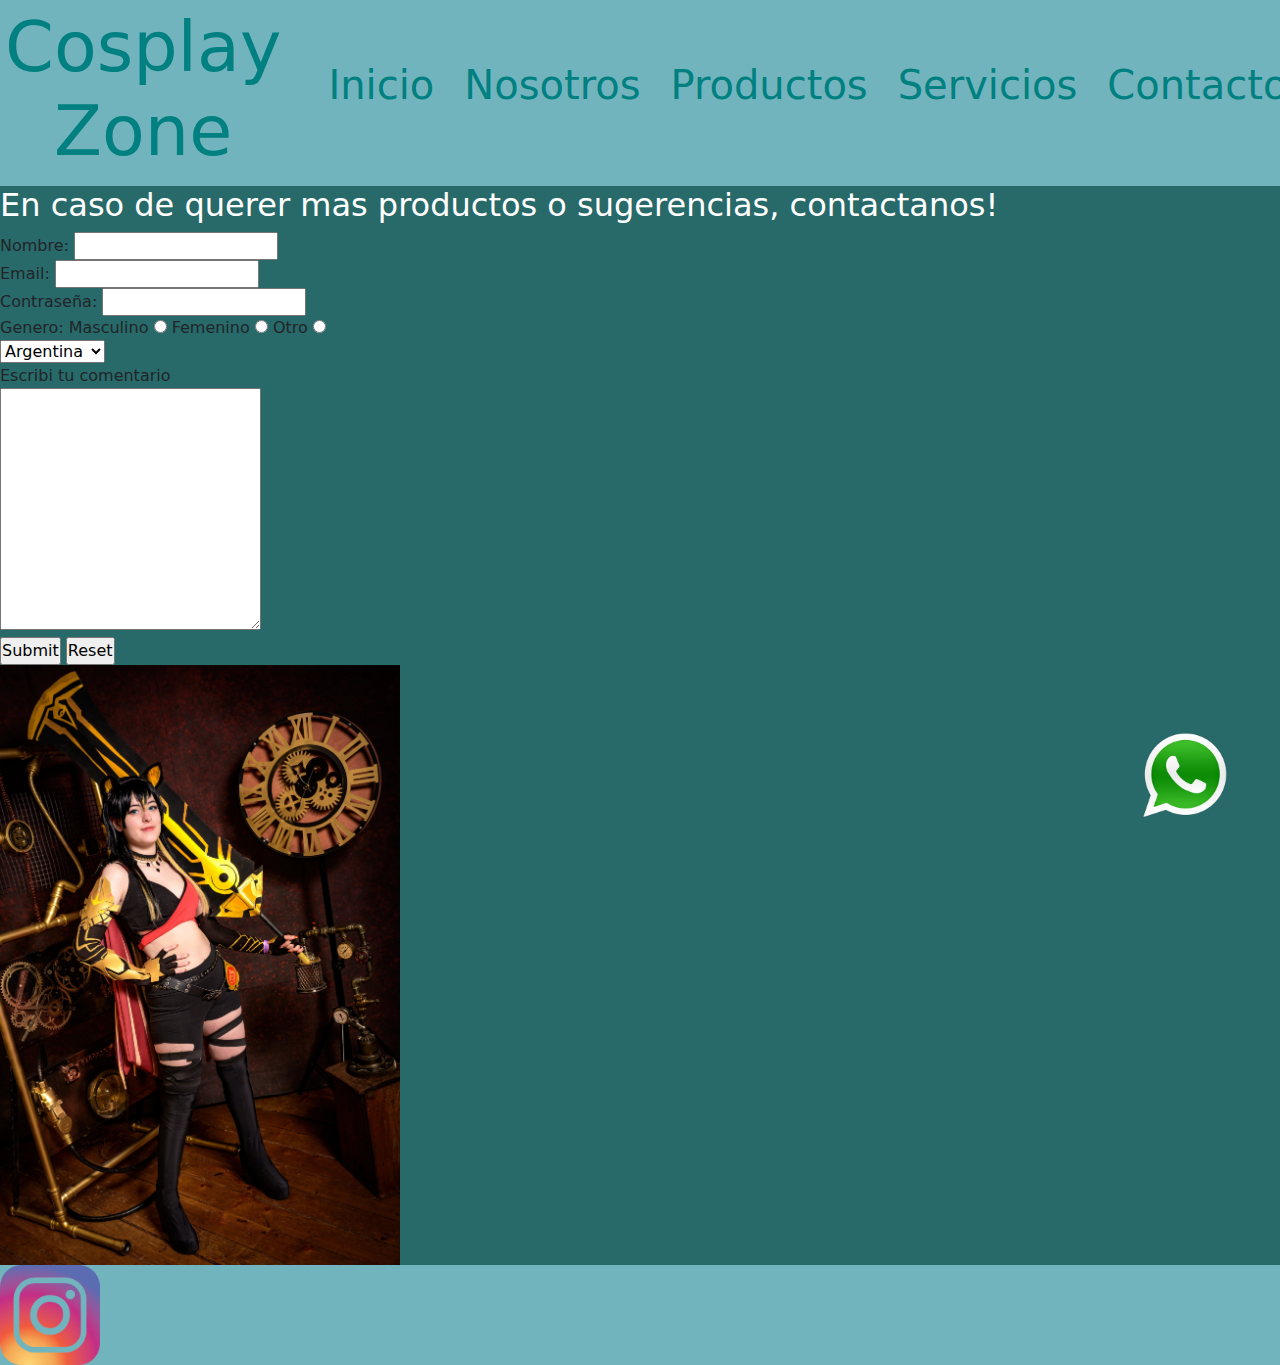
==== pages/contacto.html @ f8843090 "Initial commit" ====
<!DOCTYPE html>
<html lang="en">

<head>
    <meta charset="utf-8">
    <meta name="viewport" content="width=device-width, initial-scale=1">
    <link rel="shortcut icon" href="../img/favicon.ico" type="image/x-icon">
    <meta name="description" content="Todo lo que buscas para tus cosplays y mas! Tenemos servicios de maquillaje, realizamos los mejores trajes con todos los detalles y los props mas realistas!">
    <meta name="keywords" content="Cosplay zone, Cosplay, pelucas, maquillaje, props, pestañas, servicio de maquillajes, labiales, makeup">
    <meta property="og:type" content="">
    <meta property="og:title" content="">
    <meta property="og:description" content="">
    <meta property="og:url" content="">
    <meta property="og:image" content="">
    <title>Contacto</title>
    <link href="https://cdn.jsdelivr.net/npm/bootstrap@5.3.3/dist/css/bootstrap.min.css" rel="stylesheet"
        integrity="sha384-QWTKZyjpPEjISv5WaRU9OFeRpok6YctnYmDr5pNlyT2bRjXh0JMhjY6hW+ALEwIH" crossorigin="anonymous">
        <link rel="stylesheet" type="text/css" href="../css/Styles.css">
</head>

<body>
    <!--!-------HEADER---------->
    <header>
        <h1>Cosplay Zone</h1>
        <nav>

            <ul>
                <li><a href="../index.html">Inicio</a></li>
                <li><a href="./nosotros.html">Nosotros</a></li>
                <li><a href="./productos.html">Productos</a></li>
                <li><a href="./servicios.html">Servicios</a></li>
                <li><a href="./contacto.html">Contacto</a></li>
            </ul>
        </nav>
        <nav class="navbar bg-body-tertiary">
            <div class="container-fluid">
                <form class="d-flex" role="search">
                    <input class="form-control me-2" type="search" placeholder="Search" aria-label="Search">
                    <button class="btn btn-outline-success" type="submit">Search</button>
                </form>
            </div>
        </nav>
    </header>
    <!--!--------MAIN------------>
    <main>
        <h2>
            En caso de querer mas productos o sugerencias, contactanos!
        </h2>
        <form action="" method="" enctype="">
            <div>
                <label for="nombre">Nombre:</label>
                <input type="text" name="nombre" id="nombre">
            </div>
            <div>
                <label for="email">Email:</label>
                <input type="email" name="email" id="email">
            </div>
            <div>
                <label for="contrasena">Contraseña:</label>
                <input type="password" name="contrasena" id="contrasena">
            </div>
            <div>
                <label for="">Genero:</label>
                <label for="masculino">Masculino</label>
                <input type="radio" name="genero">
                <label for="femenino">Femenino</label>
                <input type="radio" name="genero">
                <label for="otro">Otro</label>
                <input type="radio" name="genero">
            </div>
            <select name="" id="">Pais
                <option value="">Argentina</option>
                <option value="">Mexico</option>
                <option value="">Colombia</option>
                <option value="">Venezuela</option>
                <option value="">Peru</option>
            </select>
            <div>
                <label for="">Escribi tu comentario</label>
            </div>
            <textarea name="" id="" cols="30" rows="10"></textarea>
            <div>
                <input type="submit">
                <input type="reset">
            </div>
        </form>
        <section>
            <img src="../img/dehya2.jpg" alt="inserte descripcionnnnnnn" width="400" height="600">
        </section>
        <div class="fixed">
            <a href="https://youtu.be/D8VEhcPeSlc?si=d2FFhnnbq-BjPDAl" target="_blank"><img
                    src="../img/whatsapp_logo.png">
        </div>
    </main>
    <!--!-------FOOTER-------->
    <footer>
        <div>
            <a href="https://www.instagram.com/looong_cat.lol/" target="_blank"><img src="../img/insta_logo.png"
                    alt="descripcionnnnnnn" width="100" height="100"></a>
        </div>
    </footer>
    <script src="https://cdn.jsdelivr.net/npm/bootstrap@5.3.3/dist/js/bootstrap.bundle.min.js"
        integrity="sha384-YvpcrYf0tY3lHB60NNkmXc5s9fDVZLESaAA55NDzOxhy9GkcIdslK1eN7N6jIeHz"
        crossorigin="anonymous"></script>
</body>

</html>
---- css/Styles.css ----
/*!--!-------RESET----------*/
*{
    margin: 0;
    padding: 0;
    box-sizing: border-box;
}


body {
    background-color: rgb(40, 105, 105);
}

/*!--!-------HEADER----------*/

header {
    background-color: rgb(114, 180, 189);
    padding: 5px;
    top: 0;
    display: flex;
    justify-content: space-between;
    align-items: center;
}

header h1 {
    color: teal;
    font-size: 70px;
    text-align: center;
}

header nav ul {
    list-style: none;
    display: flex;
}

header nav ul li {
    margin: 15px;
}

header nav ul li a {
    text-decoration: none;
    color: teal;
    font-size: 40px;
}

h2 {
    color: white;
}


/*!--!--------MAIN------------*/

.contenedor {
    position: relative;
    display: inline-block;
    text-align: center;
}

.centrado {
    color: azure;
    position: absolute;
    top: 50%;
    left: 50%;
    transform: translate(-50%, -50%);
    font-size: 100px;
    font-family: 'Gill Sans', 'Gill Sans MT', Calibri, 'Trebuchet MS', sans-serif
}

#content {
    display: flex;
    align-items: center;
}

#imagen {
    margin-right: 80%;
}

#text {
    z-index: 100;
    position: absolute;
    color: black;
    font-size: 25px;
    font-weight: bold;
    left: 600px;
}

#content_2 {
    display: flex;
    align-items: center;
}

#imagen_2 {
    margin-left: 80%;
}

#text_2 {
    z-index: 100;
    position: absolute;
    color: black;
    font-size: 25px;
    font-weight: bold;
    right: 350px;
}

.fixed {
    position: fixed;
    bottom: 80px;
    right: 50px;
}

.fixed img {
    width: 90px;
}

#text_carousel{
    position: absolute;
    left: 600px;
}


/*!--!-------FOOTER--------*/

footer {
    background-color: rgb(114, 180, 189);
}


/*?---------PRODUCTOS--------*/

.Productos {
    display: grid;
    grid-template-rows: 350px 350px 350px 350px;
    grid-template-columns: 400px 400px 400px 400px 400px ;
    grid-template-areas:
        "uno dos tres cuatro cinco"
        "seis siete ocho nueve diez"
        "once doce trece catorce quince"
        "dieciseis diecisiete dieciocho diecinueve veinte"
    ;
}

.uno {
    grid-area: uno;
}

.dos {
    grid-area: dos;
}
.tres {
    grid-area: tres;
}
.cuatro {
    grid-area: cuatro;
}
.cinco {
    grid-area: cinco;
}
.seis {
    grid-area: seis;
}
.siete {
    grid-area: siete;
}
.ocho {
    grid-area: ocho;
}
.nueve {
    grid-area: nueve;
}
.diez {
    grid-area: diez;
}
.once {
    grid-area: once;
}
.doce {
    grid-area: doce;
}
.trece {
    grid-area: trece;
}
.catorce {
    grid-area: catorce;
}
.quince {
    grid-area: quince;
}
.dieciseis {
    grid-area: dieciseis;
}
.diecisiete {
    grid-area: diecisiete;
}
.dieciocho {
    grid-area: dieciocho;
}
.diecinueve {
    grid-area: diecinueve;
}
.veinte {
    grid-area: veinte;
}
.veintiuno {
    grid-area: ventiuno;
}


.Productos div {
    border: 1px solid teal;
    width: 300px;
    height: 350px;
    text-align: center;
    margin-bottom: 20px;
}

.Productos div h3 {
    font-size: 25px;
    margin-bottom: 25px;
}

.Productos div a {
    text-decoration: none;
    color: white;
    background-color: teal;
    padding: 10px;
}

.Productos div img {
    width: 300px;
    height: 250px;
}

/*?---------SERVICIOS--------*/

.text1{
    z-index: 100;
    position: absolute;
    color: black;
    font-size: 25px;
    font-weight: bold;
    top: 10%;
    left: 50%;
}

.text2{
    z-index: 100;
    position: absolute;
    color: black;
    font-size: 25px;
    font-weight: bold;
    top: 40%;
    left: 50%;
}

.text3{
    z-index: 100;
    position: absolute;
    color: black;
    font-size: 25px;
    font-weight: bold;
    top: 75%;
    left: 50%;
}

/*?---------NOSOTROS--------*/

.conoce{
    text-align: center;
}

.texto1{
    z-index: 100;
    position: absolute;
    color: black;
    font-size: 25px;
    font-weight: bold;
    top: 10%;
    left: 40%;
}

.texto2{
    z-index: 100;
    position: absolute;
    color: black;
    font-size: 25px;
    font-weight: bold;
    top: 45%;
    left: 40%;
}

.texto3{
    z-index: 100;
    position: absolute;
    color: black;
    font-size: 25px;
    font-weight: bold;
    top: 80%;
    left: 40%;
}



/*?---------CARUSEL--------*/

#carouselExampleIndicators{
    width: 450px;
    height: 450px;
    left: 40%;
}


@media screen and (max-width:1139px) {
    .Productos {
        grid-template-rows: 400px 400px 400px 400px 400px 400px 400px 400px 400px 400px;
        grid-template-columns: 350px 350px;
        grid-template-areas:
            "uno dos"  
            "tres cuatro"
            "cinco seis"
            "siete ocho"
            "nueve diez"
            "once doce" 
            "trece catorce"
            "quince dieciseis"
            "diecisiete dieciocho"
            "diecinueve veinte"
        ;
    }
}
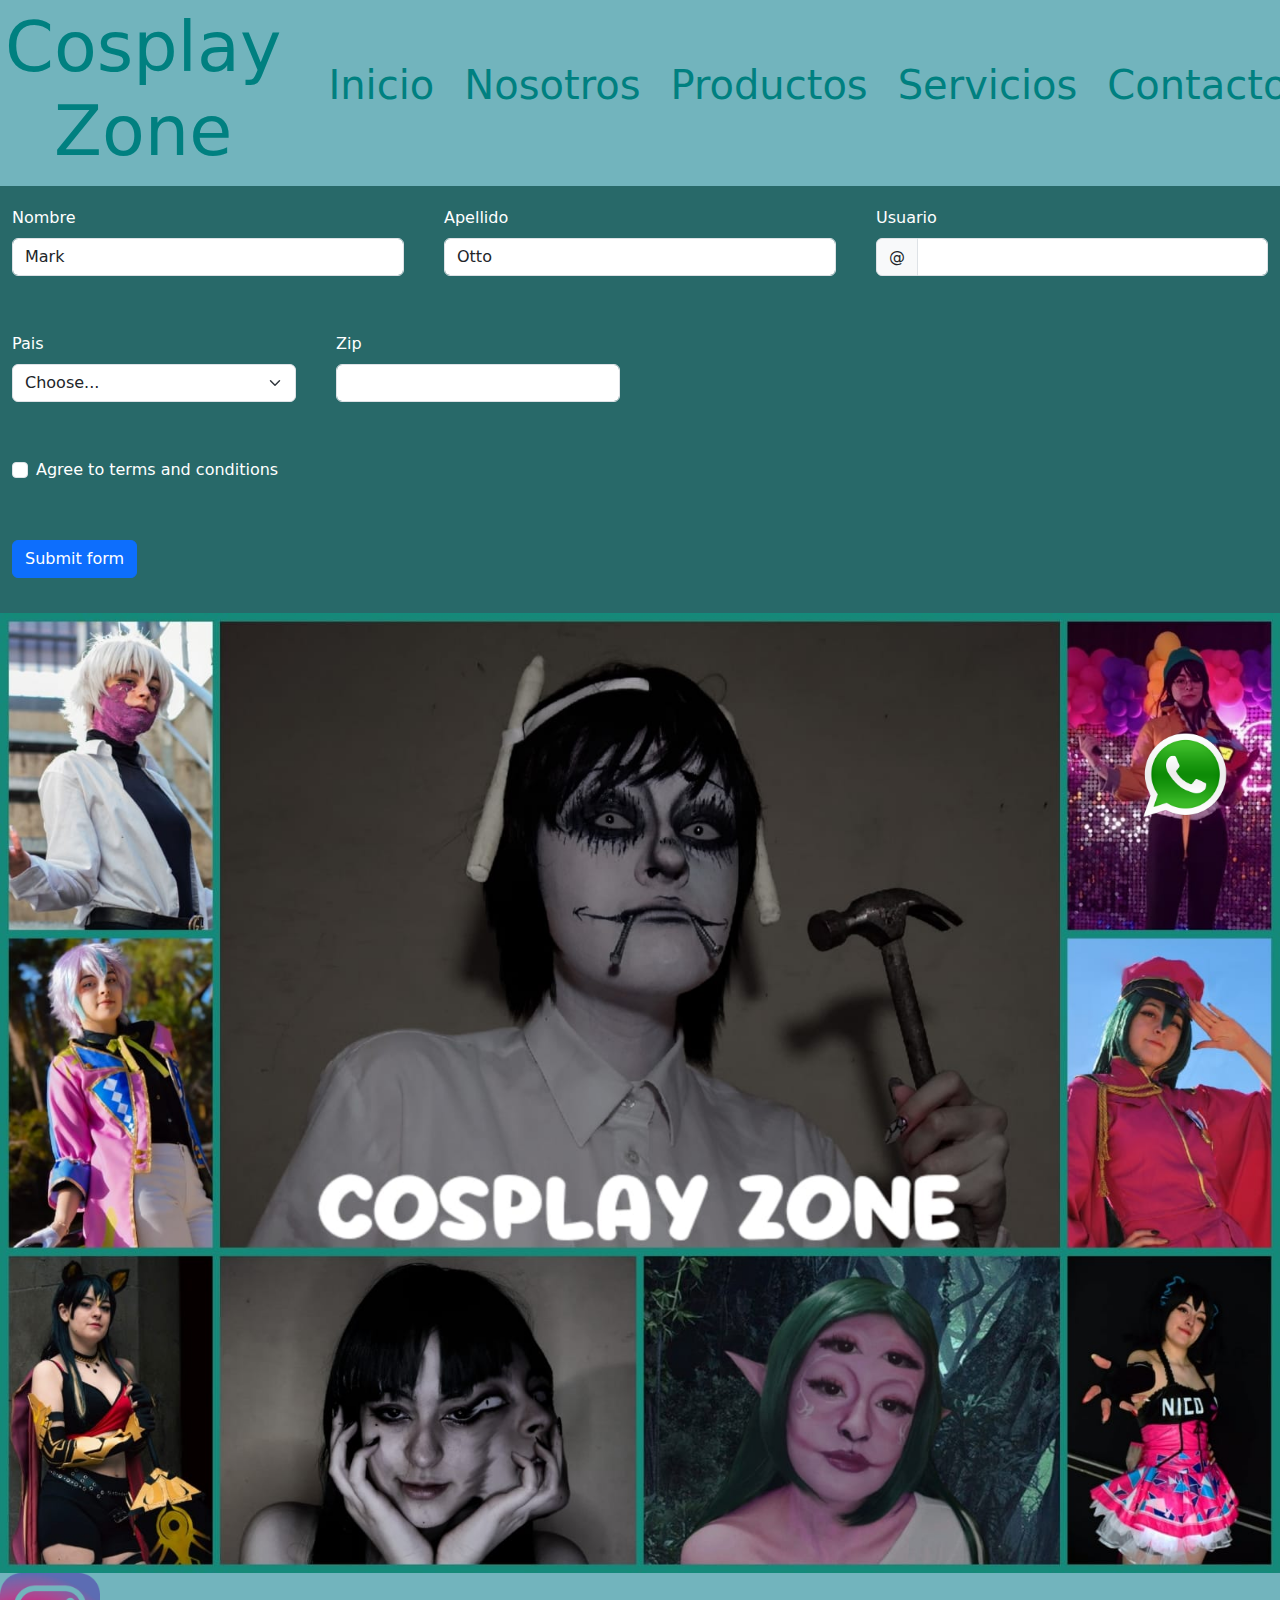
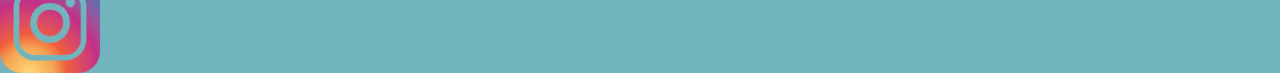
==== commit a17b8a86: "holaaa" ====
--- a/pages/contacto.html
+++ b/pages/contacto.html
@@ -5,8 +5,10 @@
     <meta charset="utf-8">
     <meta name="viewport" content="width=device-width, initial-scale=1">
     <link rel="shortcut icon" href="../img/favicon.ico" type="image/x-icon">
-    <meta name="description" content="Todo lo que buscas para tus cosplays y mas! Tenemos servicios de maquillaje, realizamos los mejores trajes con todos los detalles y los props mas realistas!">
-    <meta name="keywords" content="Cosplay zone, Cosplay, pelucas, maquillaje, props, pestañas, servicio de maquillajes, labiales, makeup">
+    <meta name="description"
+        content="Todo lo que buscas para tus cosplays y mas! Tenemos servicios de maquillaje, realizamos los mejores trajes con todos los detalles y los props mas realistas!">
+    <meta name="keywords"
+        content="Cosplay zone, Cosplay, pelucas, maquillaje, props, pestañas, servicio de maquillajes, labiales, makeup">
     <meta property="og:type" content="">
     <meta property="og:title" content="">
     <meta property="og:description" content="">
@@ -15,7 +17,7 @@
     <title>Contacto</title>
     <link href="https://cdn.jsdelivr.net/npm/bootstrap@5.3.3/dist/css/bootstrap.min.css" rel="stylesheet"
         integrity="sha384-QWTKZyjpPEjISv5WaRU9OFeRpok6YctnYmDr5pNlyT2bRjXh0JMhjY6hW+ALEwIH" crossorigin="anonymous">
-        <link rel="stylesheet" type="text/css" href="../css/Styles.css">
+    <link rel="stylesheet" type="text/css" href="../css/Styles.css">
 </head>
 
 <body>
@@ -42,55 +44,76 @@
         </nav>
     </header>
     <!--!--------MAIN------------>
-    <main>
-        <h2>
-            En caso de querer mas productos o sugerencias, contactanos!
-        </h2>
-        <form action="" method="" enctype="">
-            <div>
-                <label for="nombre">Nombre:</label>
-                <input type="text" name="nombre" id="nombre">
+    <form class="row g-3 needs-validation" novalidate>
+        <div class="col-md-4">
+            <label for="validationCustom01" class="form-label">Nombre</label>
+            <input type="text" class="form-control" id="validationCustom01" value="Mark" required>
+            <div class="valid-feedback">
+                Looks good!
             </div>
-            <div>
-                <label for="email">Email:</label>
-                <input type="email" name="email" id="email">
+        </div>
+        <div class="col-md-4">
+            <label for="validationCustom02" class="form-label">Apellido</label>
+            <input type="text" class="form-control" id="validationCustom02" value="Otto" required>
+            <div class="valid-feedback">
+                Looks good!
             </div>
-            <div>
-                <label for="contrasena">Contraseña:</label>
-                <input type="password" name="contrasena" id="contrasena">
+        </div>
+        <div class="col-md-4">
+            <label for="validationCustomUsername" class="form-label">Usuario</label>
+            <div class="input-group has-validation">
+                <span class="input-group-text" id="inputGroupPrepend">@</span>
+                <input type="text" class="form-control" id="validationCustomUsername"
+                    aria-describedby="inputGroupPrepend" required>
+                <div class="invalid-feedback">
+                    Please choose a username.
+                </div>
             </div>
-            <div>
-                <label for="">Genero:</label>
-                <label for="masculino">Masculino</label>
-                <input type="radio" name="genero">
-                <label for="femenino">Femenino</label>
-                <input type="radio" name="genero">
-                <label for="otro">Otro</label>
-                <input type="radio" name="genero">
-            </div>
-            <select name="" id="">Pais
+        </div>
+        </div>
+        <div class="col-md-3">
+            <label for="validationCustom04" class="form-label">Pais</label>
+            <select class="form-select" id="validationCustom04" required>
+                <option selected disabled value="">Choose...</option>
                 <option value="">Argentina</option>
                 <option value="">Mexico</option>
                 <option value="">Colombia</option>
                 <option value="">Venezuela</option>
                 <option value="">Peru</option>
+                <option value="">Otro</option>
             </select>
-            <div>
-                <label for="">Escribi tu comentario</label>
+            <div class="invalid-feedback">
+                Please select a valid state.
             </div>
-            <textarea name="" id="" cols="30" rows="10"></textarea>
-            <div>
-                <input type="submit">
-                <input type="reset">
+        </div>
+        <div class="col-md-3">
+            <label for="validationCustom05" class="form-label">Zip</label>
+            <input type="text" class="form-control" id="validationCustom05" required>
+            <div class="invalid-feedback">
+                Please provide a valid zip.
             </div>
-        </form>
-        <section>
-            <img src="../img/dehya2.jpg" alt="inserte descripcionnnnnnn" width="400" height="600">
-        </section>
-        <div class="fixed">
-            <a href="https://youtu.be/D8VEhcPeSlc?si=d2FFhnnbq-BjPDAl" target="_blank"><img
-                    src="../img/whatsapp_logo.png">
         </div>
+        <div class="col-12">
+            <div class="form-check">
+                <input class="form-check-input" type="checkbox" value="" id="invalidCheck" required>
+                <label class="form-check-label" for="invalidCheck">
+                    Agree to terms and conditions
+                </label>
+                <div class="invalid-feedback">
+                    You must agree before submitting.
+                </div>
+            </div>
+        </div>
+        <div class="col-12">
+            <button class="btn btn-primary" type="submit">Submit form</button>
+        </div>
+    </form>
+    <div>
+        <img src="../img/banner.jpg"    alt="descripcionnnnnnn" width=100%>
+    </div>
+    <div class="fixed">
+        <a href="https://youtu.be/D8VEhcPeSlc?si=d2FFhnnbq-BjPDAl" target="_blank"><img src="../img/whatsapp_logo.png">
+    </div>
     </main>
     <!--!-------FOOTER-------->
     <footer>
--- a/css/Styles.css
+++ b/css/Styles.css
@@ -1,5 +1,5 @@
 /*!--!-------RESET----------*/
-*{
+* {
     margin: 0;
     padding: 0;
     box-sizing: border-box;
@@ -111,7 +111,7 @@
     width: 90px;
 }
 
-#text_carousel{
+#text_carousel {
     position: absolute;
     left: 600px;
 }
@@ -129,7 +129,7 @@
 .Productos {
     display: grid;
     grid-template-rows: 350px 350px 350px 350px;
-    grid-template-columns: 400px 400px 400px 400px 400px ;
+    grid-template-columns: 400px 400px 400px 400px 400px;
     grid-template-areas:
         "uno dos tres cuatro cinco"
         "seis siete ocho nueve diez"
@@ -145,60 +145,79 @@
 .dos {
     grid-area: dos;
 }
+
 .tres {
     grid-area: tres;
 }
+
 .cuatro {
     grid-area: cuatro;
 }
+
 .cinco {
     grid-area: cinco;
 }
+
 .seis {
     grid-area: seis;
 }
+
 .siete {
     grid-area: siete;
 }
+
 .ocho {
     grid-area: ocho;
 }
+
 .nueve {
     grid-area: nueve;
 }
+
 .diez {
     grid-area: diez;
 }
+
 .once {
     grid-area: once;
 }
+
 .doce {
     grid-area: doce;
 }
+
 .trece {
     grid-area: trece;
 }
+
 .catorce {
     grid-area: catorce;
 }
+
 .quince {
     grid-area: quince;
 }
+
 .dieciseis {
     grid-area: dieciseis;
 }
+
 .diecisiete {
     grid-area: diecisiete;
 }
+
 .dieciocho {
     grid-area: dieciocho;
 }
+
 .diecinueve {
     grid-area: diecinueve;
 }
+
 .veinte {
     grid-area: veinte;
 }
+
 .veintiuno {
     grid-area: ventiuno;
 }
@@ -231,7 +250,7 @@
 
 /*?---------SERVICIOS--------*/
 
-.text1{
+.text1 {
     z-index: 100;
     position: absolute;
     color: black;
@@ -241,7 +260,7 @@
     left: 50%;
 }
 
-.text2{
+.text2 {
     z-index: 100;
     position: absolute;
     color: black;
@@ -251,7 +270,7 @@
     left: 50%;
 }
 
-.text3{
+.text3 {
     z-index: 100;
     position: absolute;
     color: black;
@@ -261,13 +280,37 @@
     left: 50%;
 }
 
+
+
+form {
+    margin: 15px;
+}
+
+.col-md-4 {
+    padding: 20px;
+    color: white;
+}
+
+.col-md-3 {
+    padding: 20px;
+    color: white;
+    align-items: center;
+}
+
+.col-12 {
+    padding: 20px;
+    color: white;
+    align-items: center;
+    left: 50%;
+}
+
 /*?---------NOSOTROS--------*/
 
-.conoce{
+.conoce {
     text-align: center;
 }
 
-.texto1{
+.texto1 {
     z-index: 100;
     position: absolute;
     color: black;
@@ -277,7 +320,7 @@
     left: 40%;
 }
 
-.texto2{
+.texto2 {
     z-index: 100;
     position: absolute;
     color: black;
@@ -287,7 +330,7 @@
     left: 40%;
 }
 
-.texto3{
+.texto3 {
     z-index: 100;
     position: absolute;
     color: black;
@@ -301,7 +344,7 @@
 
 /*?---------CARUSEL--------*/
 
-#carouselExampleIndicators{
+#carouselExampleIndicators {
     width: 450px;
     height: 450px;
     left: 40%;
@@ -313,12 +356,12 @@
         grid-template-rows: 400px 400px 400px 400px 400px 400px 400px 400px 400px 400px;
         grid-template-columns: 350px 350px;
         grid-template-areas:
-            "uno dos"  
+            "uno dos"
             "tres cuatro"
             "cinco seis"
             "siete ocho"
             "nueve diez"
-            "once doce" 
+            "once doce"
             "trece catorce"
             "quince dieciseis"
             "diecisiete dieciocho"
@@ -327,3 +370,31 @@
     }
 }
 
+@media screen and (max-width: 480px) {
+    header h1 {
+        font-size: 24px;
+    }
+
+    nav ul {
+        flex-direction: column;
+        align-items: center;
+    }
+
+    nav ul li {
+        margin: 5px 0;
+    }
+
+    section {
+        flex-direction: column;
+        align-items: center;
+    }
+
+    section div img {
+        width: 100%;
+    }
+
+    .fixed {
+        bottom: 10px;
+        right: 10px;
+    }
+}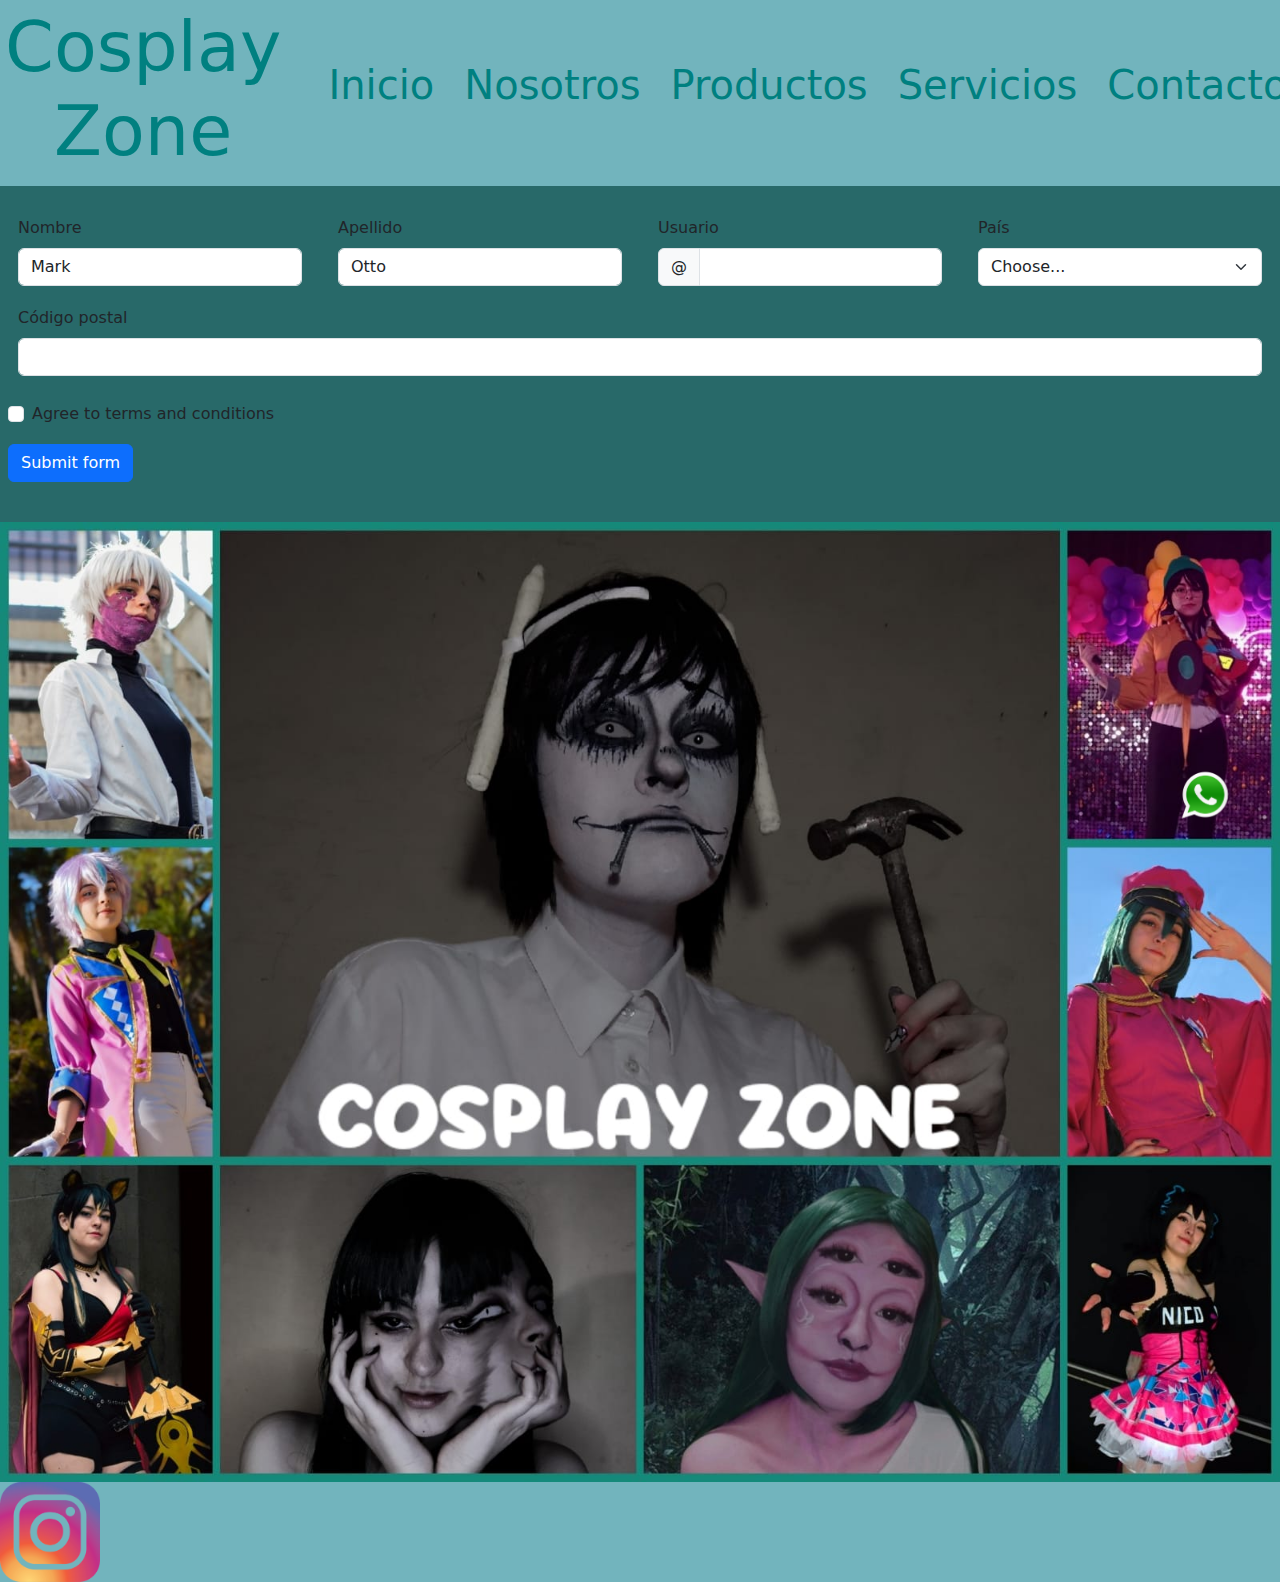
==== commit fa4b87c0: "a" ====
--- a/pages/contacto.html
+++ b/pages/contacto.html
@@ -25,7 +25,6 @@
     <header>
         <h1>Cosplay Zone</h1>
         <nav>
-
             <ul>
                 <li><a href="../index.html">Inicio</a></li>
                 <li><a href="./nosotros.html">Nosotros</a></li>
@@ -43,88 +42,95 @@
             </div>
         </nav>
     </header>
+
     <!--!--------MAIN------------>
-    <form class="row g-3 needs-validation" novalidate>
-        <div class="col-md-4">
-            <label for="validationCustom01" class="form-label">Nombre</label>
-            <input type="text" class="form-control" id="validationCustom01" value="Mark" required>
-            <div class="valid-feedback">
-                Looks good!
+    <main>
+        <form class="row g-3 needs-validation formulario-container" novalidate>
+            <div class="col-md-4">
+                <label for="validationCustom01" class="form-label">Nombre</label>
+                <input type="text" class="form-control" id="validationCustom01" value="Mark" required>
+                <div class="valid-feedback">
+                    Looks good!
+                </div>
+            </div>
+            <div class="col-md-4">
+                <label for="validationCustom02" class="form-label">Apellido</label>
+                <input type="text" class="form-control" id="validationCustom02" value="Otto" required>
+                <div class="valid-feedback">
+                    Looks good!
+                </div>
+            </div>
+            <div class="col-md-4">
+                <label for="validationCustomUsername" class="form-label">Usuario</label>
+                <div class="input-group has-validation">
+                    <span class="input-group-text" id="inputGroupPrepend">@</span>
+                    <input type="text" class="form-control" id="validationCustomUsername" aria-describedby="inputGroupPrepend" required>
+                    <div class="invalid-feedback">
+                        Please choose a username.
+                    </div>
+                </div>
+            </div>
+
+            <div class="col-md-3">
+                <label for="validationCustom04" class="form-label">País</label>
+                <select class="form-select" id="validationCustom04" required>
+                    <option selected disabled value="">Choose...</option>
+                    <option>Argentina</option>
+                    <option>Mexico</option>
+                    <option>Colombia</option>
+                    <option>Venezuela</option>
+                    <option>Peru</option>
+                    <option>Otro</option>
+                </select>
+                <div class="invalid-feedback">
+                    Please select a valid state.
+                </div>
+            </div>
+            <div class="col-md-3">
+                <label for="validationCustom05" class="form-label">Código postal</label>
+                <input type="text" class="form-control" id="validationCustom05" required>
+                <div class="invalid-feedback">
+                    Please provide a valid zip.
+                </div>
+            </div>
+            <div class="col-12">
+                <div class="form-check">
+                    <input class="form-check-input" type="checkbox" value="" id="invalidCheck" required>
+                    <label class="form-check-label" for="invalidCheck">
+                        Agree to terms and conditions
+                    </label>
+                    <div class="invalid-feedback">
+                        You must agree before submitting.
+                    </div>
+                </div>
+            </div>
+            <div class="col-12">
+                <button class="btn btn-primary" type="submit">Submit form</button>
+            </div>
+        </form>
+        <div class="flex-container">
+            <div>
+                <img src="../img/banner.jpg" alt="Banner promocional de Cosplay Zone" style="width: 100%;">
             </div>
         </div>
-        <div class="col-md-4">
-            <label for="validationCustom02" class="form-label">Apellido</label>
-            <input type="text" class="form-control" id="validationCustom02" value="Otto" required>
-            <div class="valid-feedback">
-                Looks good!
-            </div>
+        <div class="fixed">
+            <a href="https://youtu.be/D8VEhcPeSlc?si=d2FFhnnbq-BjPDAl" target="_blank">
+                <img src="../img/whatsapp_logo.png" alt="WhatsApp">
+            </a>
         </div>
-        <div class="col-md-4">
-            <label for="validationCustomUsername" class="form-label">Usuario</label>
-            <div class="input-group has-validation">
-                <span class="input-group-text" id="inputGroupPrepend">@</span>
-                <input type="text" class="form-control" id="validationCustomUsername"
-                    aria-describedby="inputGroupPrepend" required>
-                <div class="invalid-feedback">
-                    Please choose a username.
-                </div>
-            </div>
-        </div>
-        </div>
-        <div class="col-md-3">
-            <label for="validationCustom04" class="form-label">Pais</label>
-            <select class="form-select" id="validationCustom04" required>
-                <option selected disabled value="">Choose...</option>
-                <option value="">Argentina</option>
-                <option value="">Mexico</option>
-                <option value="">Colombia</option>
-                <option value="">Venezuela</option>
-                <option value="">Peru</option>
-                <option value="">Otro</option>
-            </select>
-            <div class="invalid-feedback">
-                Please select a valid state.
-            </div>
-        </div>
-        <div class="col-md-3">
-            <label for="validationCustom05" class="form-label">Zip</label>
-            <input type="text" class="form-control" id="validationCustom05" required>
-            <div class="invalid-feedback">
-                Please provide a valid zip.
-            </div>
-        </div>
-        <div class="col-12">
-            <div class="form-check">
-                <input class="form-check-input" type="checkbox" value="" id="invalidCheck" required>
-                <label class="form-check-label" for="invalidCheck">
-                    Agree to terms and conditions
-                </label>
-                <div class="invalid-feedback">
-                    You must agree before submitting.
-                </div>
-            </div>
-        </div>
-        <div class="col-12">
-            <button class="btn btn-primary" type="submit">Submit form</button>
-        </div>
-    </form>
-    <div>
-        <img src="../img/banner.jpg"    alt="descripcionnnnnnn" width=100%>
-    </div>
-    <div class="fixed">
-        <a href="https://youtu.be/D8VEhcPeSlc?si=d2FFhnnbq-BjPDAl" target="_blank"><img src="../img/whatsapp_logo.png">
-    </div>
     </main>
-    <!--!-------FOOTER-------->
+
+    <!--!-------FOOTER---------->
     <footer>
         <div>
-            <a href="https://www.instagram.com/looong_cat.lol/" target="_blank"><img src="../img/insta_logo.png"
-                    alt="descripcionnnnnnn" width="100" height="100"></a>
+            <a href="https://www.instagram.com/looong_cat.lol/" target="_blank">
+                <img src="../img/insta_logo.png" alt="Instagram de Cosplay Zone" width="100" height="100">
+            </a>
         </div>
     </footer>
+
     <script src="https://cdn.jsdelivr.net/npm/bootstrap@5.3.3/dist/js/bootstrap.bundle.min.js"
-        integrity="sha384-YvpcrYf0tY3lHB60NNkmXc5s9fDVZLESaAA55NDzOxhy9GkcIdslK1eN7N6jIeHz"
-        crossorigin="anonymous"></script>
+        integrity="sha384-YvpcrYf0tY3lHB60NNkmXc5s9fDVZLESaAA55NDzOxhy9GkcIdslK1eN7N6jIeHz" crossorigin="anonymous"></script>
 </body>
 
 </html>--- a/css/Styles.css
+++ b/css/Styles.css
@@ -250,97 +250,112 @@
 
 /*?---------SERVICIOS--------*/
 
-.text1 {
-    z-index: 100;
-    position: absolute;
-    color: black;
-    font-size: 25px;
-    font-weight: bold;
-    top: 10%;
-    left: 50%;
-}
-
-.text2 {
-    z-index: 100;
-    position: absolute;
-    color: black;
-    font-size: 25px;
-    font-weight: bold;
-    top: 40%;
-    left: 50%;
-}
-
-.text3 {
-    z-index: 100;
-    position: absolute;
-    color: black;
-    font-size: 25px;
-    font-weight: bold;
-    top: 75%;
-    left: 50%;
-}
-
-
-
-form {
-    margin: 15px;
-}
-
-.col-md-4 {
+
+.servicios {
+    display: flex;
+    flex-direction: column;
+    gap: 40px;
     padding: 20px;
+}
+
+.servicio {
+    display: flex;
+    align-items: center;
+    justify-content: space-between;
+    flex-wrap: wrap;
+}
+
+.servicio img {
+    max-width: 100%;
+    border-radius: 10px;
+}
+
+.text {
+    max-width: 600px;
+    margin-left: 20px;
+}
+
+.text h2 {
+    font-size: 1.8rem;
+}
+
+.text h3 {
+    font-size: 1rem;
+    font-weight: normal;
     color: white;
 }
 
-.col-md-3 {
+/*?---------NOSOTROS--------*/
+
+
+.equipo {
+    display: flex;
+    flex-wrap: wrap;
+    justify-content: space-around;
     padding: 20px;
+    gap: 20px;
+}
+
+.persona {
+    display: flex;
+    flex-direction: column;
+    align-items: center;
+    text-align: center;
+    width: 300px;
+}
+
+.persona img {
+    border-radius: 10px;
+}
+
+.texto h2 {
+    font-size: 1.5rem;
+}
+
+.texto h3 {
+    font-size: 1rem;
+    font-weight: normal;
     color: white;
-    align-items: center;
-}
-
-.col-12 {
-    padding: 20px;
-    color: white;
-    align-items: center;
-    left: 50%;
-}
-
-/*?---------NOSOTROS--------*/
-
-.conoce {
-    text-align: center;
-}
-
-.texto1 {
-    z-index: 100;
-    position: absolute;
-    color: black;
-    font-size: 25px;
-    font-weight: bold;
-    top: 10%;
-    left: 40%;
-}
-
-.texto2 {
-    z-index: 100;
-    position: absolute;
-    color: black;
-    font-size: 25px;
-    font-weight: bold;
-    top: 45%;
-    left: 40%;
-}
-
-.texto3 {
-    z-index: 100;
-    position: absolute;
-    color: black;
-    font-size: 25px;
-    font-weight: bold;
-    top: 80%;
-    left: 40%;
-}
-
-
+}
+
+/*?---------CONTACTO--------*/
+.formulario-container {
+    display: flex;
+    justify-content: space-around;
+    flex-wrap: wrap;
+    margin: 20px 0;
+}
+
+.formulario-container .col-md-4,
+.formulario-container .col-md-3 {
+    flex: 1;
+    min-width: 300px;
+    margin: 10px;
+}
+
+
+main {
+    display: flex;
+    flex-direction: column;
+    align-items: center;
+    gap: 20px;
+}
+
+.flex-container {
+    display: flex;
+    justify-content: space-between;
+    flex-wrap: wrap;
+    gap: 20px;
+}
+
+.flex-container div {
+    flex: 1;
+    min-width: 300px;
+}
+
+.fixed img {
+    width: 50px;
+}
 
 /*?---------CARUSEL--------*/
 
@@ -397,4 +412,74 @@
         bottom: 10px;
         right: 10px;
     }
+}
+
+@media (max-width: 768px) {
+    header {
+        flex-direction: column;
+    }
+
+    nav ul {
+        flex-direction: column;
+        align-items: center;
+    }
+
+    .contenedor img {
+        width: 80%;
+    }
+
+    #content img,
+    #content_2 img {
+        width: 100%;
+        height: auto;
+    }
+
+    iframe {
+        width: 100%;
+        height: auto;
+    }
+}
+
+@media (max-width: 480px) {
+    h1 {
+        font-size: 1.5rem;
+    }
+
+    .centrado {
+        font-size: 1rem;
+    }
+
+    #content,
+    #content_2 {
+        text-align: center;
+    }
+
+    .carousel-item img {
+        height: auto;
+    }
+}
+
+
+@media (max-width: 768px) {
+    .carousel-item img {
+        height: auto;
+    }
+}
+
+@media (max-width: 768px) {
+    .equipo {
+        flex-direction: column;
+        align-items: center;
+    }
+}
+
+@media (max-width: 768px) {
+    .servicio {
+        flex-direction: column;
+        text-align: center;
+    }
+
+    .text {
+        margin-left: 0;
+    }
 }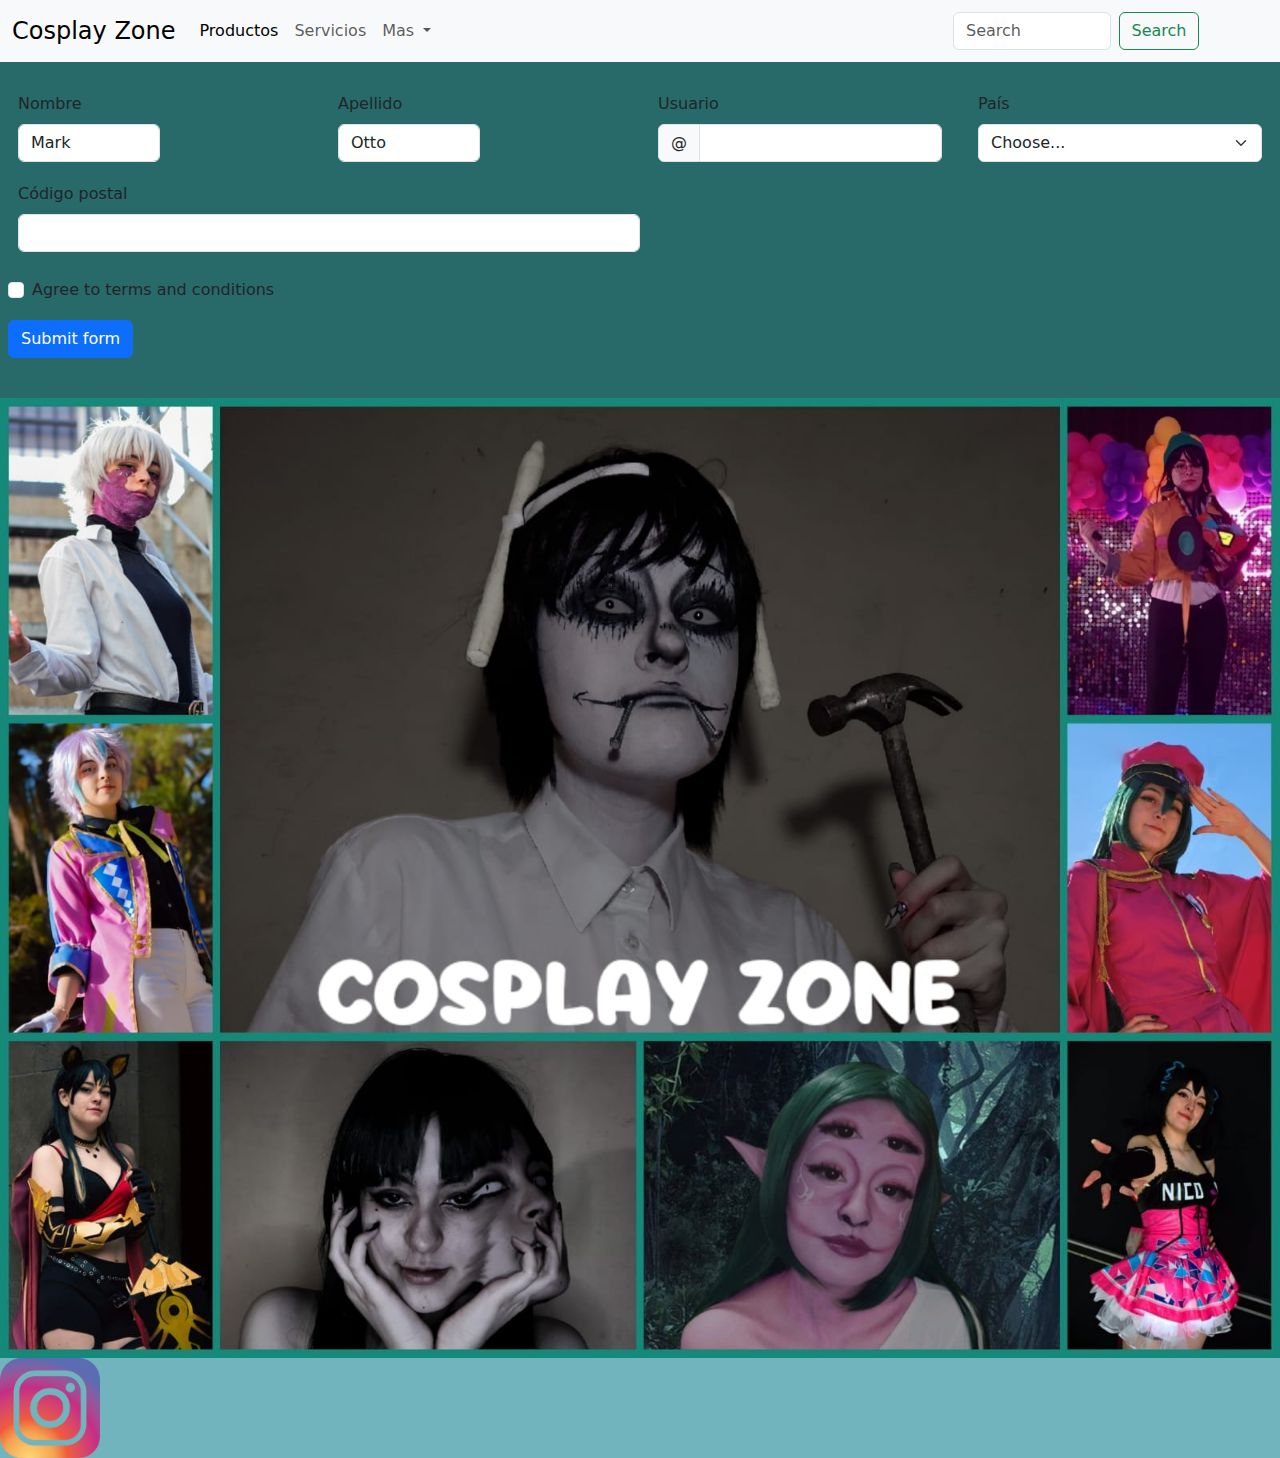
==== commit 85e2dd1a: "aloooooo" ====
--- a/pages/contacto.html
+++ b/pages/contacto.html
@@ -23,26 +23,44 @@
 <body>
     <!--!-------HEADER---------->
     <header>
-        <h1>Cosplay Zone</h1>
-        <nav>
-            <ul>
-                <li><a href="../index.html">Inicio</a></li>
-                <li><a href="./nosotros.html">Nosotros</a></li>
-                <li><a href="./productos.html">Productos</a></li>
-                <li><a href="./servicios.html">Servicios</a></li>
-                <li><a href="./contacto.html">Contacto</a></li>
-            </ul>
-        </nav>
-        <nav class="navbar bg-body-tertiary">
+        <nav class="navbar navbar-expand-lg bg-body-tertiary">
             <div class="container-fluid">
-                <form class="d-flex" role="search">
-                    <input class="form-control me-2" type="search" placeholder="Search" aria-label="Search">
-                    <button class="btn btn-outline-success" type="submit">Search</button>
-                </form>
+                <a class="navbar-brand" href="../index.html">Cosplay Zone</a>
+                <button class="navbar-toggler" type="button" data-bs-toggle="collapse"
+                    data-bs-target="#navbarSupportedContent" aria-controls="navbarSupportedContent"
+                    aria-expanded="false" aria-label="Toggle navigation">
+                    <span class="navbar-toggler-icon"></span>
+                </button>
+                <div class="collapse navbar-collapse" id="navbarSupportedContent">
+                    <ul class="navbar-nav me-auto mb-2 mb-lg-0">
+                        <li class="nav-item">
+                            <a class="nav-link active" aria-current="page" href="./productos.html">Productos</a>
+                        </li>
+                        <li class="nav-item">
+                            <a class="nav-link" href="./servicios.html">Servicios</a>
+                        </li>
+                        <li class="nav-item dropdown">
+                            <a class="nav-link dropdown-toggle" href="#" role="button" data-bs-toggle="dropdown"
+                                aria-expanded="false">
+                                Mas
+                            </a>
+                            <ul class="dropdown-menu">
+                                <li><a class="dropdown-item" href="./nosotros.html">Nosotros</a></li>
+                                <li><a class="dropdown-item" href="./contacto.html">Contacto</a></li>
+                                <li>
+                                    <hr class="dropdown-divider">
+                                </li>
+                            </ul>
+                        </li>
+                    </ul>
+                    <form class="d-flex" role="search">
+                        <input class="form-control me-2" type="search" placeholder="Search" aria-label="Search">
+                        <button class="btn btn-outline-success" type="submit">Search</button>
+                    </form>
+                </div>
             </div>
         </nav>
     </header>
-
     <!--!--------MAIN------------>
     <main>
         <form class="row g-3 needs-validation formulario-container" novalidate>
@@ -113,11 +131,6 @@
                 <img src="../img/banner.jpg" alt="Banner promocional de Cosplay Zone" style="width: 100%;">
             </div>
         </div>
-        <div class="fixed">
-            <a href="https://youtu.be/D8VEhcPeSlc?si=d2FFhnnbq-BjPDAl" target="_blank">
-                <img src="../img/whatsapp_logo.png" alt="WhatsApp">
-            </a>
-        </div>
     </main>
 
     <!--!-------FOOTER---------->
--- a/css/Styles.css
+++ b/css/Styles.css
@@ -12,109 +12,15 @@
 
 /*!--!-------HEADER----------*/
 
-header {
-    background-color: rgb(114, 180, 189);
-    padding: 5px;
-    top: 0;
-    display: flex;
-    justify-content: space-between;
-    align-items: center;
-}
-
-header h1 {
-    color: teal;
-    font-size: 70px;
-    text-align: center;
-}
-
-header nav ul {
-    list-style: none;
-    display: flex;
-}
-
-header nav ul li {
-    margin: 15px;
-}
-
-header nav ul li a {
-    text-decoration: none;
-    color: teal;
-    font-size: 40px;
-}
-
-h2 {
-    color: white;
-}
-
 
 /*!--!--------MAIN------------*/
 
-.contenedor {
-    position: relative;
-    display: inline-block;
-    text-align: center;
-}
-
-.centrado {
-    color: azure;
-    position: absolute;
-    top: 50%;
-    left: 50%;
-    transform: translate(-50%, -50%);
-    font-size: 100px;
-    font-family: 'Gill Sans', 'Gill Sans MT', Calibri, 'Trebuchet MS', sans-serif
-}
-
-#content {
-    display: flex;
-    align-items: center;
-}
-
-#imagen {
-    margin-right: 80%;
-}
-
-#text {
-    z-index: 100;
-    position: absolute;
-    color: black;
-    font-size: 25px;
-    font-weight: bold;
-    left: 600px;
-}
-
-#content_2 {
-    display: flex;
-    align-items: center;
-}
-
-#imagen_2 {
-    margin-left: 80%;
-}
-
-#text_2 {
-    z-index: 100;
-    position: absolute;
-    color: black;
-    font-size: 25px;
-    font-weight: bold;
-    right: 350px;
-}
-
-.fixed {
-    position: fixed;
-    bottom: 80px;
-    right: 50px;
-}
-
-.fixed img {
-    width: 90px;
-}
-
-#text_carousel {
-    position: absolute;
-    left: 600px;
-}
+.carousel-item img {
+    width: 300px;  
+    height: 900px; 
+    margin: 0 auto; 
+}
+
 
 
 /*!--!-------FOOTER--------*/
@@ -123,130 +29,6 @@
     background-color: rgb(114, 180, 189);
 }
 
-
-/*?---------PRODUCTOS--------*/
-
-.Productos {
-    display: grid;
-    grid-template-rows: 350px 350px 350px 350px;
-    grid-template-columns: 400px 400px 400px 400px 400px;
-    grid-template-areas:
-        "uno dos tres cuatro cinco"
-        "seis siete ocho nueve diez"
-        "once doce trece catorce quince"
-        "dieciseis diecisiete dieciocho diecinueve veinte"
-    ;
-}
-
-.uno {
-    grid-area: uno;
-}
-
-.dos {
-    grid-area: dos;
-}
-
-.tres {
-    grid-area: tres;
-}
-
-.cuatro {
-    grid-area: cuatro;
-}
-
-.cinco {
-    grid-area: cinco;
-}
-
-.seis {
-    grid-area: seis;
-}
-
-.siete {
-    grid-area: siete;
-}
-
-.ocho {
-    grid-area: ocho;
-}
-
-.nueve {
-    grid-area: nueve;
-}
-
-.diez {
-    grid-area: diez;
-}
-
-.once {
-    grid-area: once;
-}
-
-.doce {
-    grid-area: doce;
-}
-
-.trece {
-    grid-area: trece;
-}
-
-.catorce {
-    grid-area: catorce;
-}
-
-.quince {
-    grid-area: quince;
-}
-
-.dieciseis {
-    grid-area: dieciseis;
-}
-
-.diecisiete {
-    grid-area: diecisiete;
-}
-
-.dieciocho {
-    grid-area: dieciocho;
-}
-
-.diecinueve {
-    grid-area: diecinueve;
-}
-
-.veinte {
-    grid-area: veinte;
-}
-
-.veintiuno {
-    grid-area: ventiuno;
-}
-
-
-.Productos div {
-    border: 1px solid teal;
-    width: 300px;
-    height: 350px;
-    text-align: center;
-    margin-bottom: 20px;
-}
-
-.Productos div h3 {
-    font-size: 25px;
-    margin-bottom: 25px;
-}
-
-.Productos div a {
-    text-decoration: none;
-    color: white;
-    background-color: teal;
-    padding: 10px;
-}
-
-.Productos div img {
-    width: 300px;
-    height: 250px;
-}
 
 /*?---------SERVICIOS--------*/
 
@@ -357,114 +139,7 @@
     width: 50px;
 }
 
-/*?---------CARUSEL--------*/
-
-#carouselExampleIndicators {
-    width: 450px;
-    height: 450px;
-    left: 40%;
-}
-
-
-@media screen and (max-width:1139px) {
-    .Productos {
-        grid-template-rows: 400px 400px 400px 400px 400px 400px 400px 400px 400px 400px;
-        grid-template-columns: 350px 350px;
-        grid-template-areas:
-            "uno dos"
-            "tres cuatro"
-            "cinco seis"
-            "siete ocho"
-            "nueve diez"
-            "once doce"
-            "trece catorce"
-            "quince dieciseis"
-            "diecisiete dieciocho"
-            "diecinueve veinte"
-        ;
-    }
-}
-
-@media screen and (max-width: 480px) {
-    header h1 {
-        font-size: 24px;
-    }
-
-    nav ul {
-        flex-direction: column;
-        align-items: center;
-    }
-
-    nav ul li {
-        margin: 5px 0;
-    }
-
-    section {
-        flex-direction: column;
-        align-items: center;
-    }
-
-    section div img {
-        width: 100%;
-    }
-
-    .fixed {
-        bottom: 10px;
-        right: 10px;
-    }
-}
-
-@media (max-width: 768px) {
-    header {
-        flex-direction: column;
-    }
-
-    nav ul {
-        flex-direction: column;
-        align-items: center;
-    }
-
-    .contenedor img {
-        width: 80%;
-    }
-
-    #content img,
-    #content_2 img {
-        width: 100%;
-        height: auto;
-    }
-
-    iframe {
-        width: 100%;
-        height: auto;
-    }
-}
-
-@media (max-width: 480px) {
-    h1 {
-        font-size: 1.5rem;
-    }
-
-    .centrado {
-        font-size: 1rem;
-    }
-
-    #content,
-    #content_2 {
-        text-align: center;
-    }
-
-    .carousel-item img {
-        height: auto;
-    }
-}
-
-
-@media (max-width: 768px) {
-    .carousel-item img {
-        height: auto;
-    }
-}
+
 
 @media (max-width: 768px) {
     .equipo {
@@ -482,4 +157,146 @@
     .text {
         margin-left: 0;
     }
+}
+
+
+@media (max-width: 600px) {
+    .navbar-brand {
+        font-size: 14px;
+    }
+
+    .form-control {
+        width: 100%; 
+    }
+
+    footer .pepe {
+        display: flex;
+        justify-content: center;
+    }
+
+    .carousel-item img {
+        height: 300px; 
+        object-fit: cover;
+    }
+}
+
+@media (min-width: 601px) and (max-width: 1024px) {
+    .navbar-brand {
+        font-size: 18px;
+    }
+
+    .form-control {
+        width: 70%;
+    }
+
+    .carousel-item img {
+        height: 400px;
+        object-fit: cover;
+    }
+
+    footer .pepe img {
+        width: 80px;
+        height: 80px;
+    }
+}
+
+@media (min-width: 1025px) {
+    .navbar-brand {
+        font-size: 24px;
+    }
+
+    .form-control {
+        width: 50%;
+    }
+
+    footer .pepe img {
+        width: 100px;
+        height: 100px;
+    }
+}
+
+
+@media (max-width: 600px) {
+    .navbar-brand {
+        font-size: 14px;
+    }
+
+    .Productos {
+        display: grid;
+        grid-template-columns: 1fr; 
+        gap: 10px;
+    }
+
+    .Productos div {
+        text-align: center;
+    }
+
+    .pagination {
+        font-size: 12px;
+    }
+
+    footer img {
+        width: 50px;
+        height: 50px;
+    }
+}
+
+
+@media (min-width: 601px) and (max-width: 1024px) {
+    .navbar-brand {
+        font-size: 18px;
+    }
+
+    .Productos {
+        display: grid;
+        grid-template-columns: repeat(2, 1fr); 
+        gap: 20px;
+    }
+
+    .Productos div {
+        text-align: center;
+    }
+
+    footer img {
+        width: 75px;
+        height: 75px;
+    }
+}
+
+@media (min-width: 1025px) {
+    .navbar-brand {
+        font-size: 24px;
+    }
+
+    .Productos {
+        display: grid;
+        grid-template-columns: repeat(4, 1fr); 
+        gap: 30px;
+    }
+
+    footer img {
+        width: 100px;
+        height: 100px;
+    }
+}
+
+@media (max-width: 600px) {
+    .Productos img {
+        width: 100px;
+        height: 100px;
+    }
+}
+
+@media (min-width: 601px) and (max-width: 1024px) {
+    .Productos img {
+        width: 120px;
+        height: 120px;
+    }
+}
+
+@media (min-width: 1025px) {
+    .Productos img {
+        width: 150px;
+        height: 150px;
+    }
 }